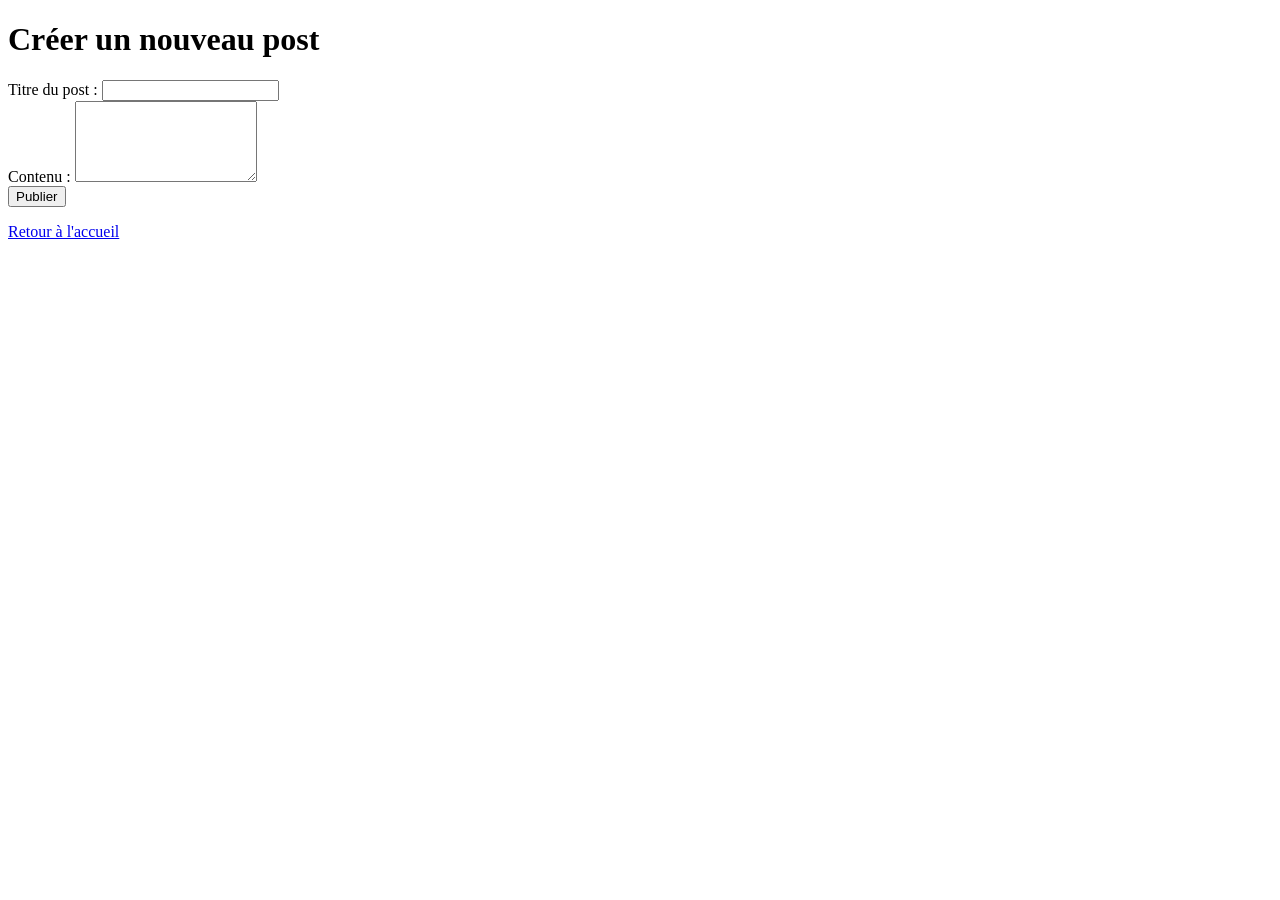
==== templates/create_post.html @ 2a5d1e6c "no css" ====
<!DOCTYPE html>
<html lang="fr">
<head>
    <meta charset="UTF-8">
    <meta name="viewport" content="width=device-width, initial-scale=1.0">
    <title>Créer un Post - Forum</title>
    <link rel="stylesheet" href="/static/css/style.css">
</head>
<body>
    <h1>Créer un nouveau post</h1>
    
    <form action="/create-post" method="POST">
        <div>
            <label for="title">Titre du post :</label>
            <input type="text" id="title" name="title" required>
        </div>
        <div>
            <label for="content">Contenu :</label>
            <textarea id="content" name="content" rows="5" required></textarea>
        </div>
        <button type="submit">Publier</button>
    </form>
    
    <p><a href="/">Retour à l'accueil</a></p>
</body>
</html>
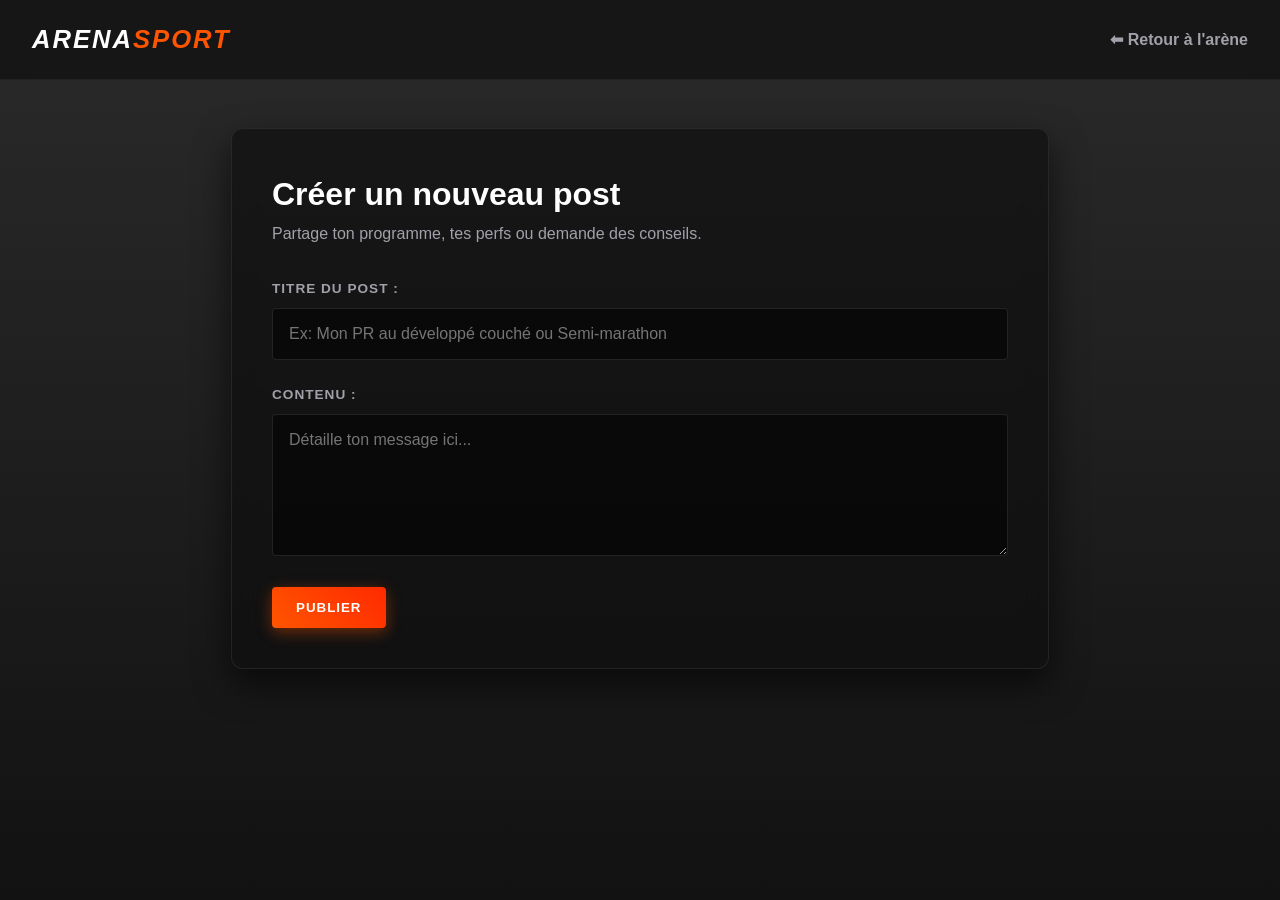
==== commit 040bb5be: "push" ====
--- a/templates/create_post.html
+++ b/templates/create_post.html
@@ -3,24 +3,35 @@
 <head>
     <meta charset="UTF-8">
     <meta name="viewport" content="width=device-width, initial-scale=1.0">
-    <title>Créer un Post - Forum</title>
+    <title>Créer un Post - Arena Sport</title>
     <link rel="stylesheet" href="/static/css/style.css">
 </head>
 <body>
-    <h1>Créer un nouveau post</h1>
-    
-    <form action="/create-post" method="POST">
-        <div>
-            <label for="title">Titre du post :</label>
-            <input type="text" id="title" name="title" required>
+    <nav class="navbar">
+        <a href="/" class="logo">ARENA<span>SPORT</span></a>
+        <a href="/" class="back-link">⬅ Retour à l'arène</a>
+    </nav>
+
+    <main class="container">
+        <div class="form-card fade-in">
+            <h1>Créer un nouveau post</h1>
+            <p style="color: #a1a1aa; margin-bottom: 2rem;">Partage ton programme, tes perfs ou demande des conseils.</p>
+            
+            <form action="/create-post" method="POST">
+                <div class="input-group">
+                    <label for="title">Titre du post :</label>
+                    <input type="text" id="title" name="title" placeholder="Ex: Mon PR au développé couché ou Semi-marathon" required>
+                </div>
+                
+                <div class="input-group">
+                    <label for="content">Contenu :</label>
+                    <textarea id="content" name="content" rows="6" placeholder="Détaille ton message ici..." required></textarea>
+                </div>
+                
+                <button type="submit" class="btn-submit">Publier</button>
+            </form>
         </div>
-        <div>
-            <label for="content">Contenu :</label>
-            <textarea id="content" name="content" rows="5" required></textarea>
-        </div>
-        <button type="submit">Publier</button>
-    </form>
-    
-    <p><a href="/">Retour à l'accueil</a></p>
+    </main>
+    <script src="/static/js/script.js"></script>
 </body>
 </html>
--- a/static/css/style.css
+++ b/static/css/style.css
@@ -0,0 +1,89 @@
+/* --- Reset et Variables --- */
+* { box-sizing: border-box; margin: 0; padding: 0; font-family: 'Inter', 'Segoe UI', sans-serif; }
+
+body {
+    /* Image de fond avec un calque très sombre par-dessus (85% d'opacité) pour lire le texte */
+    background: linear-gradient(rgba(5, 5, 5, 0.85), rgba(5, 5, 5, 0.95)), 
+                url('https://images.unsplash.com/photo-1534438327276-14e5300c3a48?q=80&w=1920&auto=format&fit=crop') no-repeat center center fixed;
+    background-size: cover;
+    color: #ffffff;
+    line-height: 1.6;
+    min-height: 100vh;
+}
+
+/* --- Typographie --- */
+.mt-1 { margin-top: 1rem; }
+.section-title { font-size: 1.5rem; color: #e2e8f0; border-bottom: 1px solid rgba(255, 255, 255, 0.1); padding-bottom: 0.5rem; margin-bottom: 1.5rem; margin-top: 2rem; text-transform: uppercase; letter-spacing: 2px; }
+
+/* --- Navbar Glassmorphism --- */
+.navbar { 
+    background: rgba(10, 10, 10, 0.6); 
+    backdrop-filter: blur(10px);
+    -webkit-backdrop-filter: blur(10px);
+    border-bottom: 1px solid rgba(255, 255, 255, 0.05);
+    padding: 1.2rem 2rem; display: flex; justify-content: space-between; align-items: center; position: sticky; top: 0; z-index: 100;
+}
+.logo { color: #ffffff; font-size: 1.6rem; font-weight: 900; text-decoration: none; font-style: italic; letter-spacing: 2px;}
+.logo span { color: #ff5500; }
+.back-link { color: #a1a1aa; text-decoration: none; font-weight: 600; transition: 0.3s;}
+.back-link:hover { color: #ff5500; }
+
+/* --- Boutons --- */
+.btn-primary, .btn-submit { background: linear-gradient(45deg, #ff5500, #ff2a00); color: #fff; padding: 0.8rem 1.5rem; border: none; border-radius: 4px; font-weight: 800; text-decoration: none; display: inline-block; cursor: pointer; transition: 0.3s; text-transform: uppercase; letter-spacing: 1px; box-shadow: 0 4px 15px rgba(255, 85, 0, 0.4);}
+.btn-primary:hover, .btn-submit:hover { transform: translateY(-2px); box-shadow: 0 6px 20px rgba(255, 85, 0, 0.6); }
+.btn-secondary { background: rgba(255, 255, 255, 0.1); color: #fff; padding: 0.8rem 1.5rem; border-radius: 4px; font-weight: bold; text-decoration: none; transition: 0.3s; backdrop-filter: blur(5px); border: 1px solid rgba(255,255,255,0.1); }
+.btn-secondary:hover { background: rgba(255, 255, 255, 0.2); }
+.btn-logout { background: transparent; border: 1px solid #ef4444; color: #ef4444; padding: 0.5rem 1rem; border-radius: 4px; cursor: pointer; font-weight: bold; transition: 0.3s; }
+.btn-logout:hover { background-color: #ef4444; color: #fff; box-shadow: 0 0 10px rgba(239, 68, 68, 0.5);}
+.inline-form { margin: 0; display: inline; }
+
+/* --- Conteneurs et Effet Verre Fumé (Glass Cards) --- */
+.container { max-width: 850px; margin: 3rem auto; padding: 0 1rem; }
+
+.hero-card, .form-card, .main-post-card { 
+    background: rgba(15, 15, 15, 0.65); 
+    backdrop-filter: blur(12px);
+    -webkit-backdrop-filter: blur(12px);
+    padding: 2.5rem; 
+    border-radius: 12px; 
+    border: 1px solid rgba(255, 255, 255, 0.08);
+    box-shadow: 0 15px 35px rgba(0,0,0,0.6); 
+    margin-bottom: 2rem; 
+}
+.hero-card h1 span { color: #ff5500; text-shadow: 0 0 10px rgba(255, 85, 0, 0.5); }
+.action-links { display: flex; gap: 1rem; }
+
+/* --- Posts et Commentaires --- */
+.post-card { 
+    background: rgba(20, 20, 20, 0.6);
+    backdrop-filter: blur(8px);
+    border: 1px solid rgba(255, 255, 255, 0.05);
+    padding: 1.5rem; border-radius: 8px; margin-bottom: 1rem; border-left: 4px solid transparent; transition: all 0.3s ease; 
+}
+.post-card:hover { border-left-color: #ff5500; transform: translateX(8px); background: rgba(30, 30, 30, 0.8); border-color: rgba(255, 255, 255, 0.1); }
+.post-card h3 a { color: #ffffff; text-decoration: none; font-size: 1.4rem; font-weight: 700; transition: color 0.2s;}
+.post-card h3 a:hover { color: #ff5500; }
+.post-preview { color: #a1a1aa; margin: 0.8rem 0; overflow: hidden; text-overflow: ellipsis; display: -webkit-box; -webkit-line-clamp: 2; -webkit-box-orient: vertical; }
+
+.post-meta { display: flex; justify-content: space-between; font-size: 0.85rem; color: #71717a; margin-top: 1rem; padding-top: 0.5rem; border-top: 1px solid rgba(255,255,255,0.05);}
+.main-post-card .post-content { font-size: 1.15rem; line-height: 1.8; margin: 1.5rem 0; color: #e4e4e7; white-space: pre-wrap; }
+
+.comment-card { background: rgba(10, 10, 10, 0.7); border-left: 3px solid #ff5500; padding: 1.2rem 1.5rem; margin-bottom: 1rem; border-radius: 0 8px 8px 0; backdrop-filter: blur(5px); }
+.comment-card p { margin-bottom: 0.5rem; color: #d4d4d8; }
+.comment-card small { color: #71717a; font-size: 0.85rem; font-weight: 600; }
+.comment-form-card { margin-bottom: 2rem; background: transparent; padding: 0; box-shadow: none; border: none; }
+
+/* --- Formulaires --- */
+.input-group { margin-bottom: 1.5rem; }
+.input-group label { display: block; margin-bottom: 0.5rem; font-weight: 600; color: #a1a1aa; font-size: 0.85rem; text-transform: uppercase; letter-spacing: 1px;}
+input[type="text"], input[type="email"], input[type="password"], textarea { 
+    width: 100%; padding: 1rem; 
+    background: rgba(0, 0, 0, 0.5); 
+    border: 1px solid rgba(255, 255, 255, 0.1); 
+    border-radius: 4px; color: #fff; font-size: 1rem; transition: 0.3s; 
+}
+input:focus, textarea:focus { outline: none; border-color: #ff5500; box-shadow: 0 0 10px rgba(255, 85, 0, 0.3); background: rgba(0, 0, 0, 0.7); }
+
+/* --- Animations via JS --- */
+.fade-in { opacity: 0; transform: translateY(30px); transition: opacity 0.8s cubic-bezier(0.16, 1, 0.3, 1), transform 0.8s cubic-bezier(0.16, 1, 0.3, 1); }
+.fade-in.visible { opacity: 1; transform: translateY(0); }
